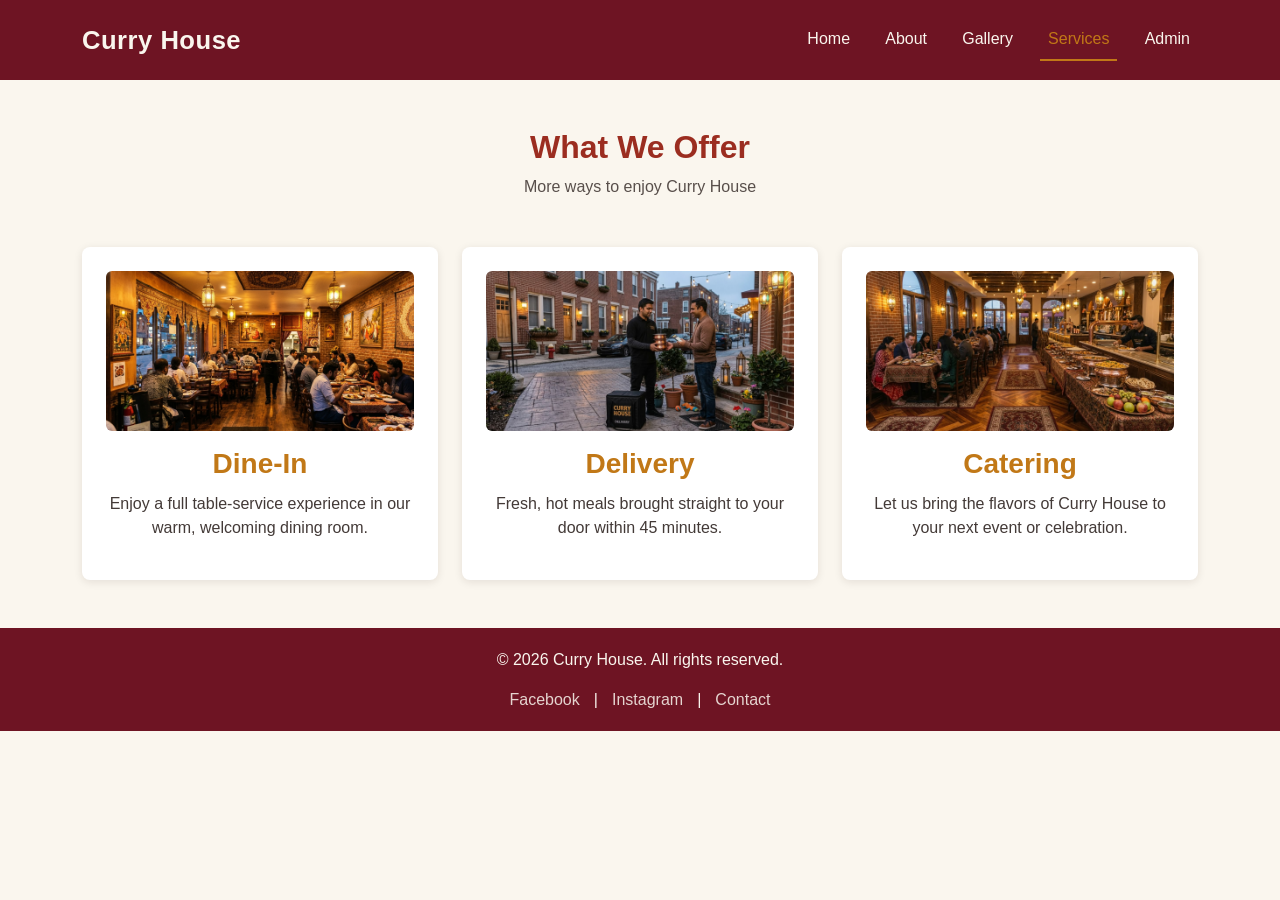
==== services.html @ 9e846f38 "final project done" ====
<!DOCTYPE html>
<html lang="en">
<head>
  <meta charset="UTF-8">
  <meta name="viewport" content="width=device-width, initial-scale=1.0">
  <title>Curry House | Services</title>

  <link href="https://cdnjs.cloudflare.com/ajax/libs/bootstrap/5.3.3/css/bootstrap.min.css" rel="stylesheet">
  <link rel="stylesheet" href="style.css">
</head>
<body>

  <nav class="navbar navbar-expand-lg navbar-curry">
    <div class="container">
      <a class="navbar-brand" href="index.html">Curry House</a>

      <button class="navbar-toggler" type="button" data-bs-toggle="collapse" data-bs-target="#navMenu">
        <span class="navbar-toggler-icon"></span>
      </button>

      <div class="collapse navbar-collapse justify-content-end" id="navMenu">
        <ul class="navbar-nav">
          <li class="nav-item"><a class="nav-link" href="index.html">Home</a></li>
          <li class="nav-item"><a class="nav-link" href="about.html">About</a></li>
          <li class="nav-item"><a class="nav-link" href="gallery.html">Gallery</a></li>
          <li class="nav-item"><a class="nav-link active" href="services.html">Services</a></li>
          <li class="nav-item"><a class="nav-link" href="admin.html">Admin</a></li>
        </ul>
      </div>
    </div>
  </nav>


  <section class="services-section py-5">
    <div class="container">
      <h2 class="text-center mb-2">What We Offer</h2>
      <p class="text-center services-subtitle mb-5">More ways to enjoy Curry House</p>

      <div class="row g-4">

        <div class="col-md-4">
          <div class="service-card text-center p-4">
            <img src="images/restaurant interior.png" alt="Dine-In" class="service-img mb-3">
            <h3>Dine-In</h3>
            <p>Enjoy a full table-service experience in our warm, welcoming dining room.</p>
          </div>
        </div>

        <div class="col-md-4">
          <div class="service-card text-center p-4">
            <img src="images/dilivery.jpeg" alt="Delivery" class="service-img mb-3">
            <h3>Delivery</h3>
            <p>Fresh, hot meals brought straight to your door within 45 minutes.</p>
          </div>
        </div>

        <div class="col-md-4">
          <div class="service-card text-center p-4">
            <img src="images/carting.jpeg" alt="Catering" class="service-img mb-3">
            <h3>Catering</h3>
            <p>Let us bring the flavors of Curry House to your next event or celebration.</p>
          </div>
        </div>

      </div>
    </div>
  </section>

  
  <footer class="footer-curry">
    <p>&copy; 2026 Curry House. All rights reserved.</p>
    <div>
      <a href="#">Facebook</a> |
      <a href="#">Instagram</a> |
      <a href="#">Contact</a>
    </div>
  </footer>

  <script src="https://cdnjs.cloudflare.com/ajax/libs/bootstrap/5.3.3/js/bootstrap.bundle.min.js"></script>
  <script src="script.js"></script>
</body>
</html>
---- style.css ----
/* ============================
   CURRY HOUSE — COLOR THEME
   ============================ */
:root {
  --saffron: #C17817;      /* primary accent - buttons, links, highlights */
  --chili: #9B2D20;        /* secondary accent - hover states */
  --cardamom: #6E1423;     /* deep royal maroon - navbar, footer */
  --ivory: #FAF6EE;        /* main background */
  --espresso: #231815;     /* body text */
}

* {
  margin: 0;
  padding: 0;
  box-sizing: border-box;
}

body {
  font-family: Arial, sans-serif;
  background-color: var(--ivory);
  color: var(--espresso);
}

.navbar-curry {
  background-color: var(--cardamom);
  padding: 1rem 2rem;
}

.navbar-curry .navbar-brand {
  color: var(--ivory);
  font-size: 1.6rem;
  font-weight: 700;
  letter-spacing: 0.5px;
}

.navbar-curry .nav-link {
  color: var(--ivory);
  font-weight: 500;
  margin-left: 1.2rem;
  transition: color 0.25s ease;
}

.navbar-curry .nav-link:hover {
  color: var(--saffron);
}

.navbar-curry .nav-link.active {
  color: var(--saffron);
  border-bottom: 2px solid var(--saffron);
}
.hero {
  background: linear-gradient(rgba(35, 24, 21, 0.55), rgba(35, 24, 21, 0.55)),
              url('images/resturant\ pic.jpeg') top/cover no-repeat;
  min-height: 90vh;
  display: flex;
  align-items: center;
  justify-content: center;
  text-align: center;
  color: var(--ivory);
  padding: 2rem 1.5rem;
}

.hero h1 {
  font-size: 3rem;
  font-weight: 700;
  margin-bottom: 1rem;
}

.hero p {
  font-size: 1.2rem;
  margin-bottom: 2rem;
  color: var(--ivory);
  opacity: 0.9;
}

.btn-curry {
  background-color: var(--saffron);
  color: var(--ivory);
  padding: 0.75rem 2rem;
  border-radius: 4px;
  font-weight: 600;
  border: none;
  transition: background-color 0.25s ease, transform 0.2s ease;
}

.btn-curry:hover {
  background-color: var(--chili);
  color: var(--ivory);
  transform: translateY(-2px);
}

.about-section h2 {
  color: var(--chili);
  font-weight: 700;
}

.about-section p {
  color: var(--espresso);
  line-height: 1.7;
}

.stat-number {
  color: var(--saffron);
  font-weight: 700;
  margin-bottom: 0.2rem;
}

.stat-label {
  font-size: 0.85rem;
  color: var(--espresso);
  opacity: 0.75;
}

.gallery-section h2 {
  color: var(--chili);
  font-weight: 700;
}

.gallery-subtitle {
  color: var(--espresso);
  opacity: 0.75;
}

.gallery-item {
  overflow: hidden;
  border-radius: 6px;
  box-shadow: 0 2px 8px rgba(35, 24, 21, 0.15);
}

.gallery-item img {
  width: 100%;
  height: 250px;
  object-fit: cover;
  display: block;
  transition: transform 0.4s ease;
}

.gallery-item:hover img {
  transform: scale(1.08);
}

.menu-card {
  border: none;
  box-shadow: 0 2px 8px rgba(35, 24, 21, 0.1);
  transition: transform 0.25s ease, box-shadow 0.25s ease;
}

.menu-card .card-img-top {
  width: 100%;
  height: 220px;
  object-fit: cover;
}

.menu-card:hover {
  transform: translateY(-6px);
  box-shadow: 0 8px 20px rgba(35, 24, 21, 0.18);
}

.menu-card .card-title {
  color: var(--espresso);
  font-weight: 700;
}

.menu-price {
  color: var(--chili);
  font-size: 1.1rem;
}


.services-section h2 {
  color: var(--chili);
  font-weight: 700;
}

.services-subtitle {
  color: var(--espresso);
  opacity: 0.75;
}

.service-card {
  background-color: #ffffff;
  border-radius: 8px;
  box-shadow: 0 2px 8px rgba(35, 24, 21, 0.1);
  height: 100%;
  transition: transform 0.25s ease, box-shadow 0.25s ease;
}

.service-card:hover {
  transform: translateY(-6px);
  box-shadow: 0 8px 20px rgba(35, 24, 21, 0.18);
}

.service-img {
  width: 100%;
  height: 160px;
  object-fit: cover;
  border-radius: 6px;
}

.service-card h3 {
  color: var(--saffron);
  font-weight: 700;
  margin-bottom: 0.75rem;
}

.service-card p {
  color: var(--espresso);
  opacity: 0.85;
}

.admin-section h2 {
  color: var(--chili);
  font-weight: 700;
}

.admin-subtitle {
  color: var(--espresso);
  opacity: 0.75;
}

.admin-form-box {
  background-color: #ffffff;
  border-radius: 8px;
  padding: 1.5rem;
  box-shadow: 0 2px 8px rgba(35, 24, 21, 0.1);
}

.admin-table {
  background-color: #ffffff;
  border-radius: 8px;
  overflow: hidden;
}

.admin-table thead {
  background-color: var(--cardamom);
  color: var(--ivory);
}

.admin-table tbody tr {
  transition: background-color 0.2s ease;
}

.admin-table tbody tr:hover {
  background-color: rgba(193, 120, 23, 0.08);
}

.btn-edit {
  background-color: var(--saffron);
  color: var(--ivory);
  border: none;
  margin-right: 0.4rem;
  transition: background-color 0.25s ease;
}

.btn-edit:hover {
  background-color: var(--chili);
  color: var(--ivory);
}

.btn-delete {
  background-color: transparent;
  color: var(--chili);
  border: 1px solid var(--chili);
  transition: background-color 0.25s ease, color 0.25s ease;
}

.btn-delete:hover {
  background-color: var(--chili);
  color: var(--ivory);
}

/* ============================
   FOOTER (used on every page)
   ============================ */
.footer-curry {
  background-color: var(--cardamom);
  color: var(--ivory);
  padding: 1.2rem 1.5rem;
  text-align: center;
}

.footer-curry a {
  color: var(--ivory);
  opacity: 0.85;
  text-decoration: none;
  margin: 0 0.6rem;
  transition: opacity 0.25s ease;
}

.footer-curry a:hover {
  opacity: 1;
  color: var(--saffron);
}


@media (max-width: 768px) {
  .hero h1 {
    font-size: 2.1rem;
  }
  .hero p {
    font-size: 1rem;
  }
}
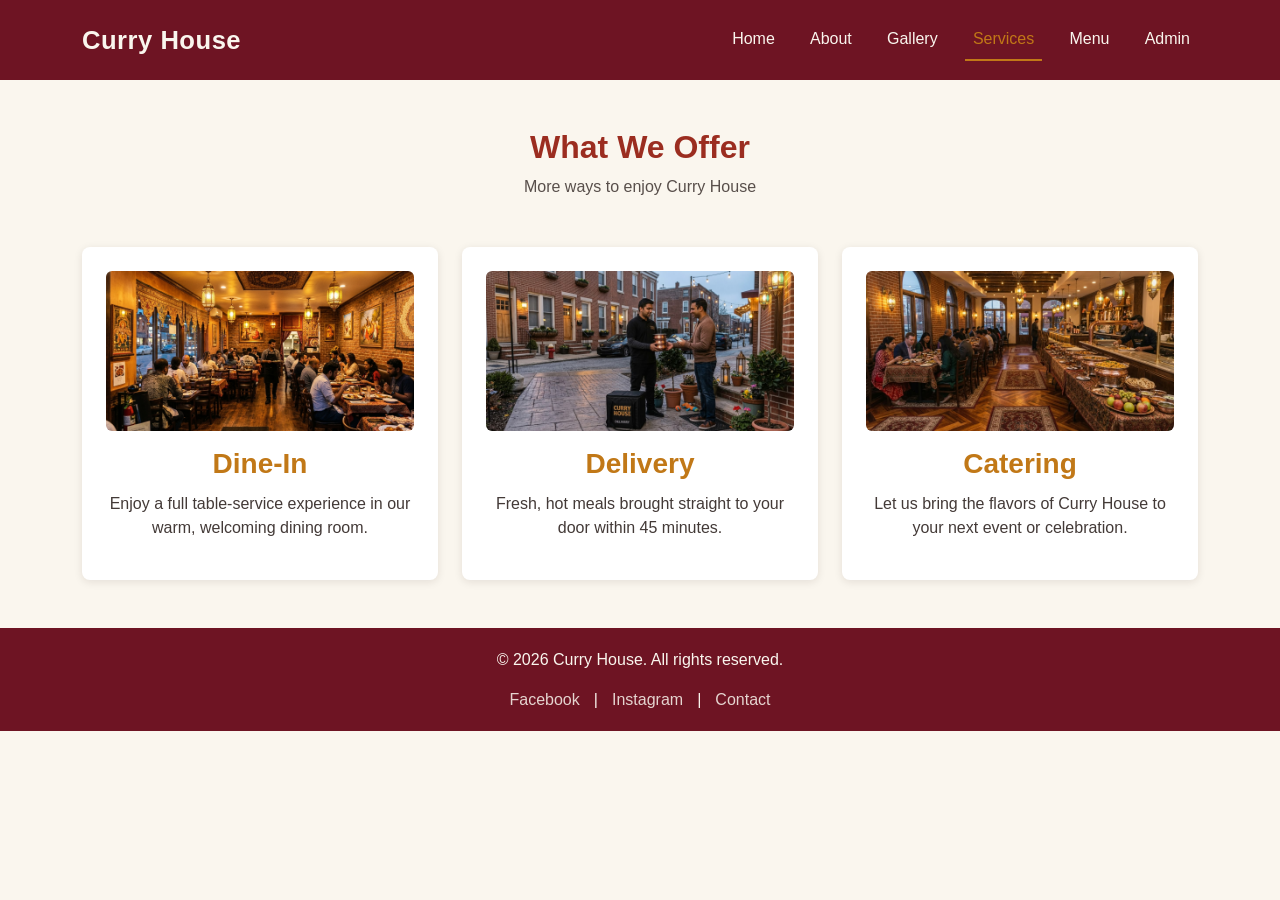
==== commit d6648ec5: "fixed" ====
--- a/services.html
+++ b/services.html
@@ -24,6 +24,7 @@
           <li class="nav-item"><a class="nav-link" href="about.html">About</a></li>
           <li class="nav-item"><a class="nav-link" href="gallery.html">Gallery</a></li>
           <li class="nav-item"><a class="nav-link active" href="services.html">Services</a></li>
+          <li class="nav-item"><a class="nav-link href" href="menu.html">Menu</a></li>
           <li class="nav-item"><a class="nav-link" href="admin.html">Admin</a></li>
         </ul>
       </div>
--- a/style.css
+++ b/style.css
@@ -300,4 +300,4 @@
   .hero p {
     font-size: 1rem;
   }
-}+}
